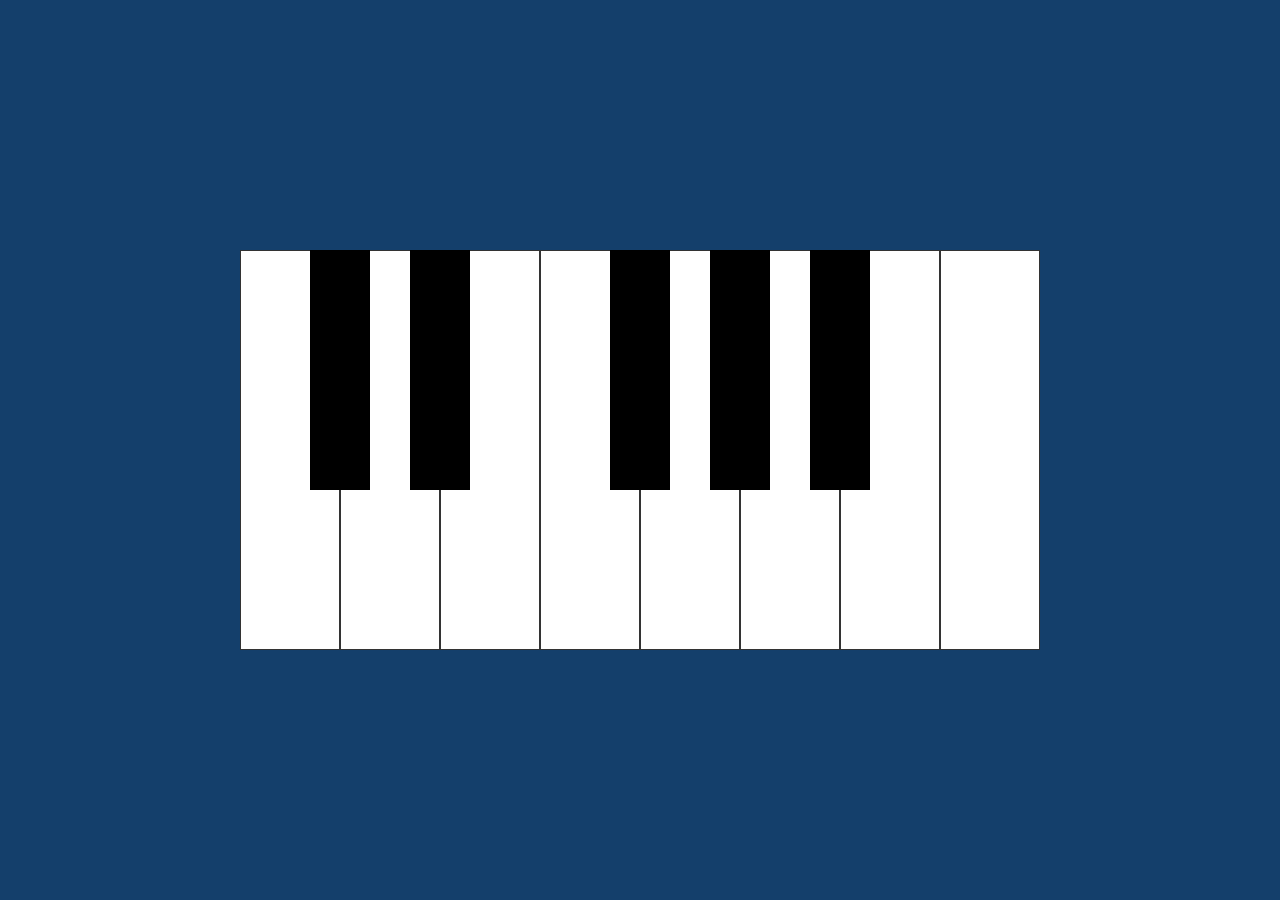
==== Piano/index.html @ 3ff5326d "Piano simples" ====
<!DOCTYPE html>
<html lang="en">
<head>
  <meta charset="UTF-8">
  <meta name="viewport" content="width=device-width, initial-scale=1.0">
  <meta http-equiv="X-UA-Compatible" content="ie=edge">
  <link rel="stylesheet" href="styles.css">
  <script src="script.js" defer></script>
  <title>Piano</title>
</head>
<body>

  <div class="piano">
    <div data-note="C" class="key white"></div>
    <div data-note="Db" class="key black"></div>
    <div data-note="D" class="key white"></div>
    <div data-note="Eb" class="key black"></div>
    <div data-note="E" class="key white"></div>
    <div data-note="F" class="key white"></div>
    <div data-note="Gb" class="key black"></div>
    <div data-note="G" class="key white"></div>
    <div data-note="Ab" class="key black"></div>
    <div data-note="A" class="key white"></div>
    <div data-note="Bb" class="key black"></div>
    <div data-note="B" class="key white"></div>
    <div data-note="C2" class="key white"></div>
  </div>

  <audio id="C" src="sounds/c4.mp3"></audio>
  <audio id="Db" src="sounds/c-4.mp3"></audio>
  <audio id="D" src="sounds/d4.mp3"></audio>
  <audio id="Eb" src="sounds/d-4.mp3"></audio>
  <audio id="E" src="sounds/e4.mp3"></audio>
  <audio id="F" src="sounds/f4.mp3"></audio>
  <audio id="Gb" src="sounds/f-4.mp3"></audio>
  <audio id="G" src="sounds/g4.mp3"></audio>
  <audio id="Ab" src="sounds/g-4.mp3"></audio>
  <audio id="A" src="sounds/a4.mp3"></audio>
  <audio id="Bb" src="sounds/a-4.mp3"></audio>
  <audio id="B" src="sounds/b4.mp3"></audio>
  <audio id="C2" src="sounds/c5.mp3"></audio>
</body>
</html>
---- Piano/styles.css ----
*, *::before, *::after {
    box-sizing: border-box;
  }
  
  body {
    background-color: #143F6B;
    margin: 0;
    min-height: 100vh;
    display: flex;
    justify-content: center;
    align-items: center;
  }
  
  .piano {
    display: flex;
  }
  
  .key {
    height: calc(var(--width) * 4);
    width: var(--width);
  }
  
  .white {
    --width: 100px;
    background-color: white;
    border: 1px solid #333;
  }
  
  .white.active {
    background-color: #CCC;
  }
  
  .black {
    --width: 60px;
    background-color: black;
    margin-left: calc(var(--width) / -2);
    margin-right: calc(var(--width) / -2);
    z-index: 2;
  }
  
  .black.active {
    background-color: #333;
  }
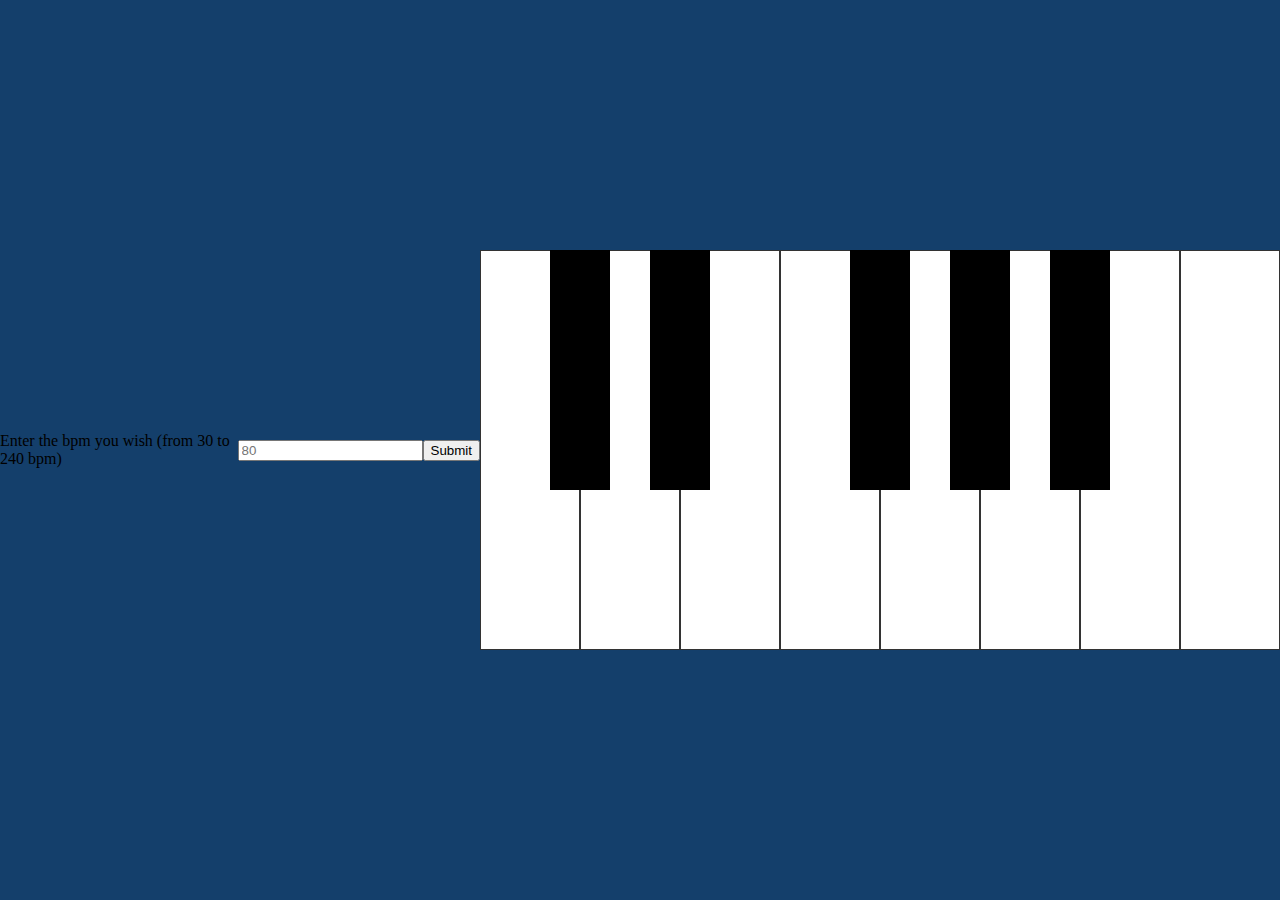
==== commit 69a786c5: "input de tempo e metrônomo funcionando" ====
--- a/Piano/index.html
+++ b/Piano/index.html
@@ -9,6 +9,9 @@
   <title>Piano</title>
 </head>
 <body>
+  <p>Enter the bpm you wish (from 30 to 240 bpm)</p>
+  <input id="tempoInput" type="number" placeholder="80">
+  <button onclick="setTempo()">Submit</button>
 
   <div class="piano">
     <div data-note="C" class="key white"></div>
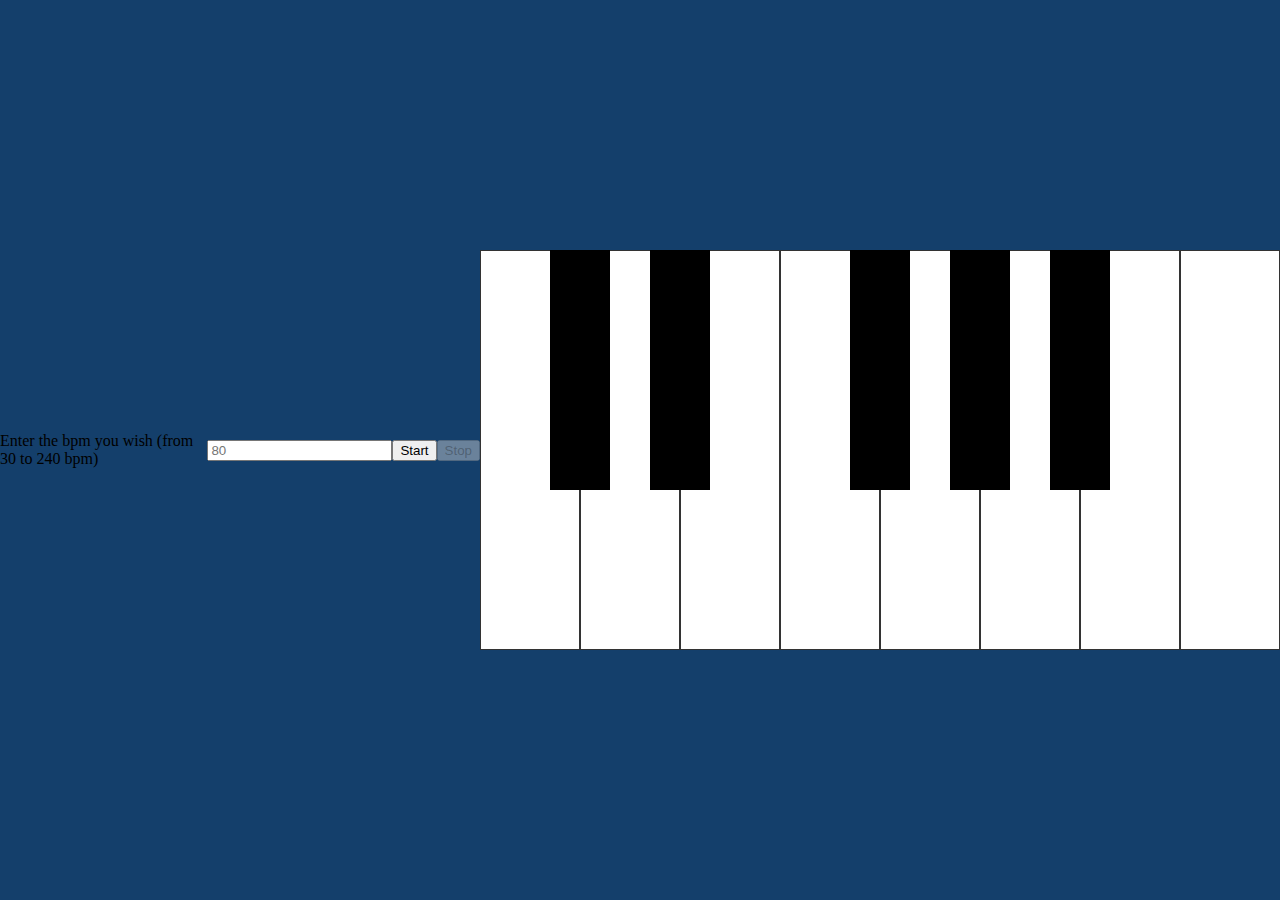
==== commit bf1d42c9: "start and stop recording, make string saving notes" ====
--- a/Piano/index.html
+++ b/Piano/index.html
@@ -11,36 +11,37 @@
 <body>
   <p>Enter the bpm you wish (from 30 to 240 bpm)</p>
   <input id="tempoInput" type="number" placeholder="80">
-  <button onclick="setTempo()">Submit</button>
+  <button id= "start" onclick="startRecording()">Start</button>
+  <button id = "stop" disabled = true onclick="stopRecording()">Stop</button>
 
   <div class="piano">
-    <div data-note="C" class="key white"></div>
-    <div data-note="Db" class="key black"></div>
-    <div data-note="D" class="key white"></div>
-    <div data-note="Eb" class="key black"></div>
-    <div data-note="E" class="key white"></div>
-    <div data-note="F" class="key white"></div>
-    <div data-note="Gb" class="key black"></div>
-    <div data-note="G" class="key white"></div>
-    <div data-note="Ab" class="key black"></div>
-    <div data-note="A" class="key white"></div>
-    <div data-note="Bb" class="key black"></div>
-    <div data-note="B" class="key white"></div>
-    <div data-note="C2" class="key white"></div>
+    <div data-note="C4" class="key white"></div>
+    <div data-note="Db4" class="key black"></div>
+    <div data-note="D4" class="key white"></div>
+    <div data-note="Eb4" class="key black"></div>
+    <div data-note="E4" class="key white"></div>
+    <div data-note="F4" class="key white"></div>
+    <div data-note="Gb4" class="key black"></div>
+    <div data-note="G4" class="key white"></div>
+    <div data-note="Ab4" class="key black"></div>
+    <div data-note="A4" class="key white"></div>
+    <div data-note="Bb4" class="key black"></div>
+    <div data-note="B4" class="key white"></div>
+    <div data-note="C5" class="key white"></div>
   </div>
 
-  <audio id="C" src="sounds/c4.mp3"></audio>
-  <audio id="Db" src="sounds/c-4.mp3"></audio>
-  <audio id="D" src="sounds/d4.mp3"></audio>
-  <audio id="Eb" src="sounds/d-4.mp3"></audio>
-  <audio id="E" src="sounds/e4.mp3"></audio>
-  <audio id="F" src="sounds/f4.mp3"></audio>
-  <audio id="Gb" src="sounds/f-4.mp3"></audio>
-  <audio id="G" src="sounds/g4.mp3"></audio>
-  <audio id="Ab" src="sounds/g-4.mp3"></audio>
-  <audio id="A" src="sounds/a4.mp3"></audio>
-  <audio id="Bb" src="sounds/a-4.mp3"></audio>
-  <audio id="B" src="sounds/b4.mp3"></audio>
-  <audio id="C2" src="sounds/c5.mp3"></audio>
+  <audio id="C4" src="sounds/c4.mp3"></audio>
+  <audio id="Db4" src="sounds/c-4.mp3"></audio>
+  <audio id="D4" src="sounds/d4.mp3"></audio>
+  <audio id="Eb4" src="sounds/d-4.mp3"></audio>
+  <audio id="E4" src="sounds/e4.mp3"></audio>
+  <audio id="F4" src="sounds/f4.mp3"></audio>
+  <audio id="Gb4" src="sounds/f-4.mp3"></audio>
+  <audio id="G4" src="sounds/g4.mp3"></audio>
+  <audio id="Ab4" src="sounds/g-4.mp3"></audio>
+  <audio id="A4" src="sounds/a4.mp3"></audio>
+  <audio id="Bb4" src="sounds/a-4.mp3"></audio>
+  <audio id="B4" src="sounds/b4.mp3"></audio>
+  <audio id="C5" src="sounds/c5.mp3"></audio>
 </body>
 </html>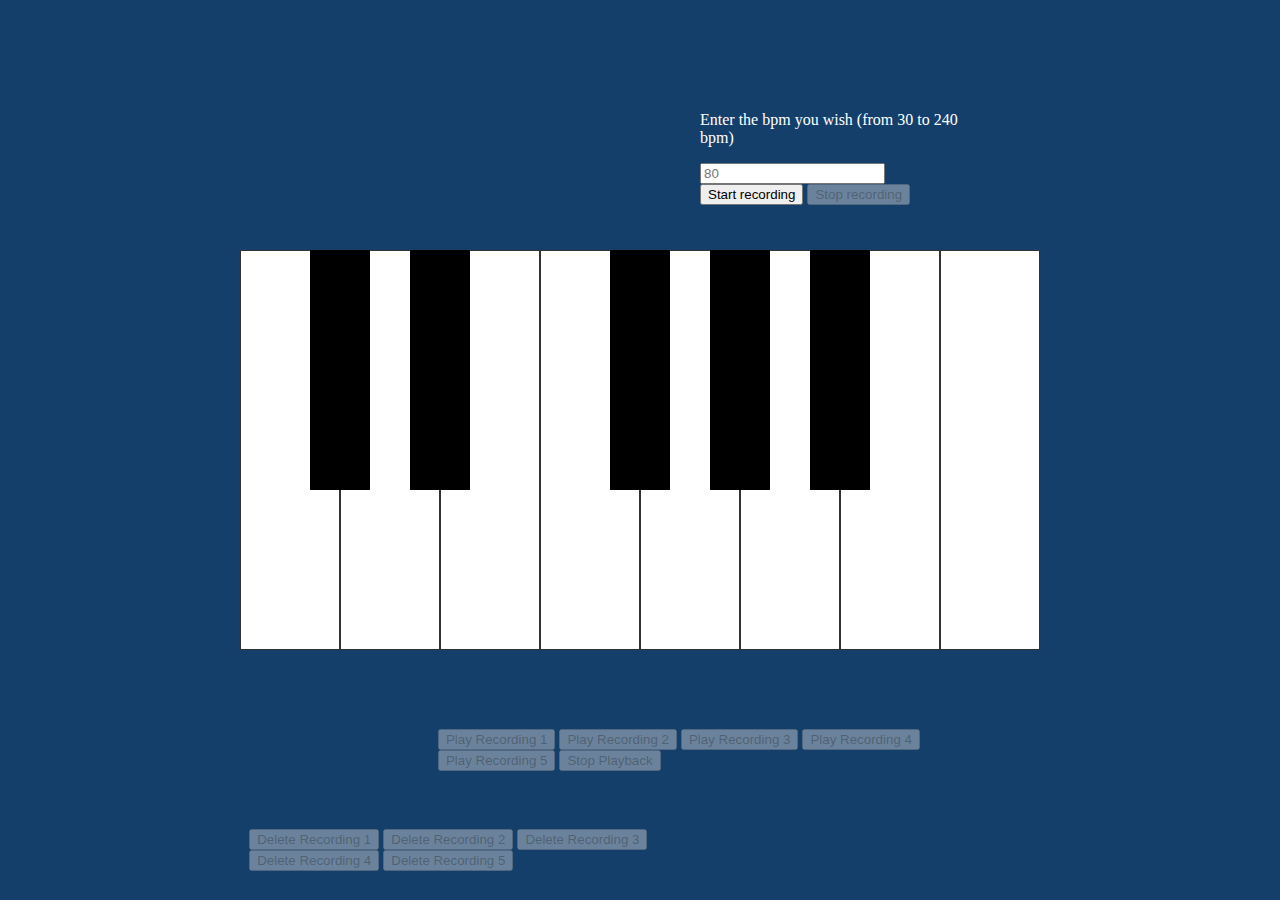
==== commit ac104586: "Gravações, playback e deleção" ====
--- a/Piano/index.html
+++ b/Piano/index.html
@@ -9,10 +9,12 @@
   <title>Piano</title>
 </head>
 <body>
+  <div class="recordingMenu">
   <p>Enter the bpm you wish (from 30 to 240 bpm)</p>
   <input id="tempoInput" type="number" placeholder="80">
-  <button id= "start" onclick="startRecording()">Start</button>
-  <button id = "stop" disabled = true onclick="stopRecording()">Stop</button>
+  <button id= "start" onclick="startRecording()">Start recording</button>
+  <button id = "stop" disabled = true onclick="stopRecording()">Stop recording</button>
+  </div>
 
   <div class="piano">
     <div data-note="C4" class="key white"></div>
@@ -30,18 +32,34 @@
     <div data-note="C5" class="key white"></div>
   </div>
 
-  <audio id="C4" src="sounds/c4.mp3"></audio>
-  <audio id="Db4" src="sounds/c-4.mp3"></audio>
-  <audio id="D4" src="sounds/d4.mp3"></audio>
-  <audio id="Eb4" src="sounds/d-4.mp3"></audio>
-  <audio id="E4" src="sounds/e4.mp3"></audio>
-  <audio id="F4" src="sounds/f4.mp3"></audio>
-  <audio id="Gb4" src="sounds/f-4.mp3"></audio>
-  <audio id="G4" src="sounds/g4.mp3"></audio>
-  <audio id="Ab4" src="sounds/g-4.mp3"></audio>
-  <audio id="A4" src="sounds/a4.mp3"></audio>
-  <audio id="Bb4" src="sounds/a-4.mp3"></audio>
-  <audio id="B4" src="sounds/b4.mp3"></audio>
-  <audio id="C5" src="sounds/c5.mp3"></audio>
+  <div class="recordings">
+    <button id = "recording1" disabled = true onclick="playRecording(1)">Play Recording 1</button>
+    <button id = "recording2" disabled = true onclick="playRecording(2)">Play Recording 2</button>
+    <button id = "recording3" disabled = true onclick="playRecording(3)">Play Recording 3</button>
+    <button id = "recording4" disabled = true onclick="playRecording(4)">Play Recording 4</button>
+    <button id = "recording5" disabled = true onclick="playRecording(5)">Play Recording 5</button>
+    <button id = "stopPlayback" disabled = true onclick = "stopPlayback()"> Stop Playback</button>
+  </div>
+  <div class="deleteRecordings">
+    <button id = "deleteRecording1" disabled = true onclick="deleteRecording(1)">Delete Recording 1</button>
+    <button id = "deleteRecording2" disabled = true onclick="deleteRecording(2)">Delete Recording 2</button>
+    <button id = "deleteRecording3" disabled = true onclick="deleteRecording(3)">Delete Recording 3</button>
+    <button id = "deleteRecording4" disabled = true onclick="deleteRecording(4)">Delete Recording 4</button>
+    <button id = "deleteRecording5" disabled = true onclick="deleteRecording(5)">Delete Recording 5</button>
+  </div>
+
+  <audio id="C4" src="sounds/C4.mp3"></audio>
+  <audio id="Db4" src="sounds/Cb4.mp3"></audio>
+  <audio id="D4" src="sounds/D4.mp3"></audio>
+  <audio id="Eb4" src="sounds/Db4.mp3"></audio>
+  <audio id="E4" src="sounds/E4.mp3"></audio>
+  <audio id="F4" src="sounds/F4.mp3"></audio>
+  <audio id="Gb4" src="sounds/Fb4.mp3"></audio>
+  <audio id="G4" src="sounds/G4.mp3"></audio>
+  <audio id="Ab4" src="sounds/Gb4.mp3"></audio>
+  <audio id="A4" src="sounds/A4.mp3"></audio>
+  <audio id="Bb4" src="sounds/Ab4.mp3"></audio>
+  <audio id="B4" src="sounds/B4.mp3"></audio>
+  <audio id="C5" src="sounds/C5.mp3"></audio>
 </body>
 </html>--- a/Piano/styles.css
+++ b/Piano/styles.css
@@ -13,6 +13,31 @@
   
   .piano {
     display: flex;
+    position: fixed;
+  }
+
+  .recordingMenu{
+    position: relative;
+    bottom: 300px;
+    left: 700px;
+    color: white;
+  }
+
+  .recordings{
+    position: relative;
+    top: 300px;
+    left: 150px;
+  }
+
+  .deleteRecordings{
+    position: relative;
+    top: 400px;
+    right: 550px;
+  }
+
+  .stopRecording{
+    position: relative;
+    top: 300px;
   }
   
   .key {
